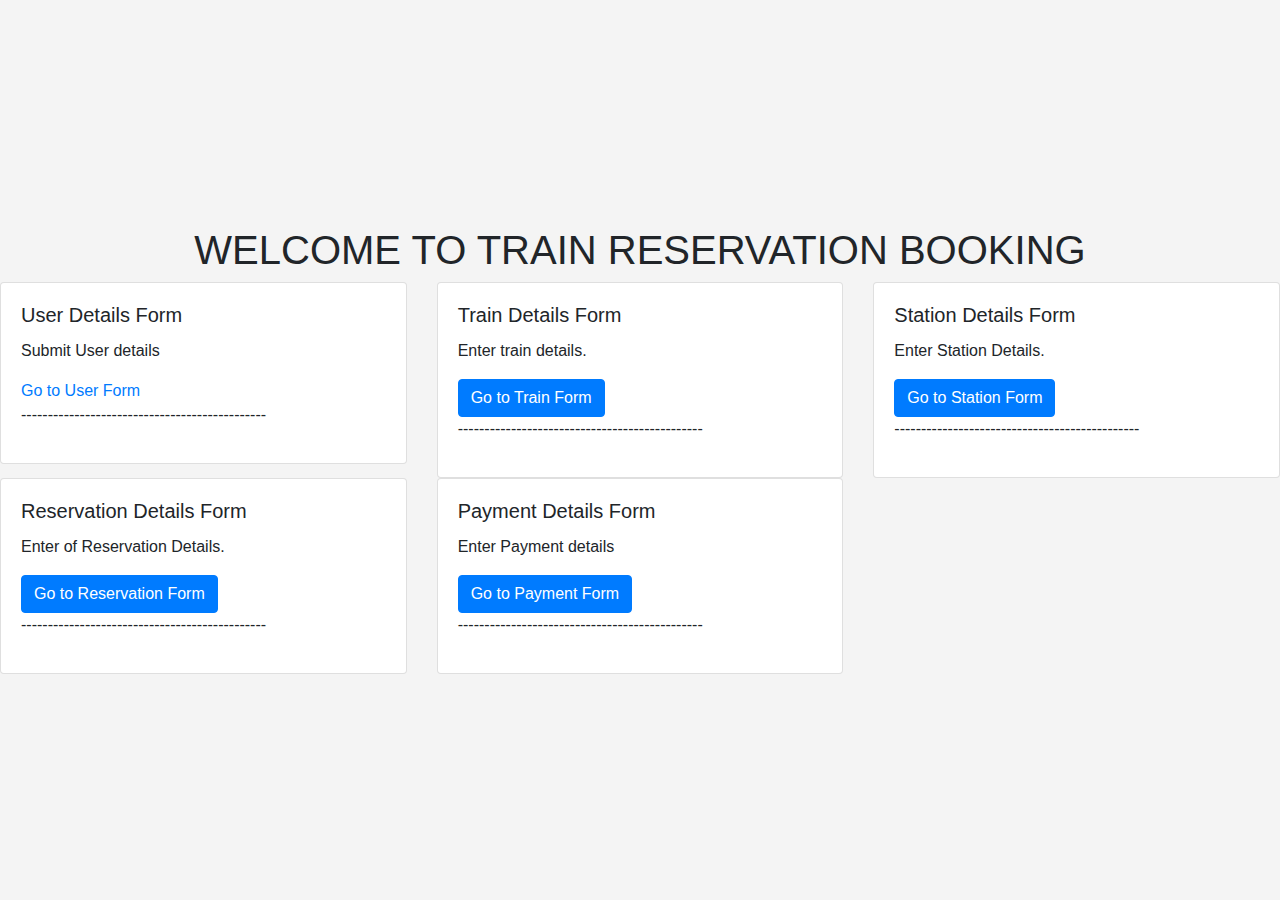
==== src/main/java/webapp/index.html @ 91f5c8db "reservation servlet" ====
<!doctype html>
<html lang="en">
<head>
    <meta charset="UTF-8">
    <meta name="viewport"
          content="width=device-width, user-scalable=no, initial-scale=1.0, maximum-scale=1.0, minimum-scale=1.0">
    <meta http-equiv="X-UA-Compatible" content="ie=edge">
    <title>Index Page Reservation</title>
    <link rel="stylesheet" href="https://stackpath.bootstrapcdn.com/bootstrap/4.5.2/css/bootstrap.min.css">
    <link rel="stylesheet" type="text/css" href="styles.css">

</head>
<body>

<div>
    <h1 class="text-center">WELCOME TO TRAIN RESERVATION BOOKING</h1>
    <div class="row">
        <div class="col-md-4">
            <div class="card">
                <div class="card-body">
                    <h5 class="card-title">User Details Form</h5>
                    <p class="card-text">Submit User details </p>
                    <a href="user.html " class=" ">Go to User Form</a>
                    <p>----------------------------------------------</p>
                </div>
            </div>
        </div>
        <div class="col-md-4">
            <div class="card">
                <div class="card-body">
                    <h5 class="card-title">Train Details Form</h5>
                    <p class="card-text">Enter train details.</p>
                    <a href="train.html" class="btn btn-primary">Go to Train Form</a>
                    <p>----------------------------------------------</p>
                </div>
            </div>
        </div>
        <div class="col-md-4">
            <div class="card">
                <div class="card-body">
                    <h5 class="card-title">Station Details Form</h5>
                    <p class="card-text">Enter Station Details.</p>
                    <a href="station.html" class="btn btn-primary">Go to Station Form</a>
                    <p>----------------------------------------------</p>
                </div>
            </div>
        </div>
        <div class="col-md-4">
            <div class="card">
                <div class="card-body">
                    <h5 class="card-title">Reservation Details Form</h5>
                    <p class="card-text">Enter of Reservation Details.</p>
                    <a href="reservation.html" class="btn btn-primary">Go to Reservation Form</a>
                    <p>----------------------------------------------</p>
                </div>
            </div>
        </div>
        <div class="col-md-4">
            <div class="card">
                <div class="card-body">
                    <h5 class="card-title">Payment Details Form</h5>
                    <p class="card-text">Enter Payment details</p>
                    <a href="payment.html" class="btn btn-primary">Go to Payment Form</a>
                    <p>----------------------------------------------</p>
                </div>
            </div>
        </div>
    </div>

</body>
</html>
---- src/main/java/webapp/styles.css ----
body {
   font-family: Arial, sans-serif;
       background-color: #f4f4f4;
       background-image: url(''); /* Replace with your image URL */
       background-size: cover; /* Optional: Scale the background image to be as large as possible */
       margin: 0;
       padding: 0;
       display: flex;
       justify-content: center;
       align-items: center;
       height: 100vh;
}

.form-container {
    background-color: #ffffff;
    border-radius: 12px;
    box-shadow: 0 10px 20px rgba(0, 0, 0, 0.08);
    overflow: hidden;
    width: 100%;
    max-width: 420px;
    animation: fadeIn 0.8s ease-out;
}

.form-header {
    background-color: #4a90e2;
    color: white;
    padding: 20px;
    text-align: center;
    animation: slideIn 0.5s ease-out;
}

.form-header h2 {
    margin: 0;
    font-size: 24px;
    font-weight: 600;
    animation: bounce 1s ease infinite;
}

.form-body {
    padding: 30px;
}

.form-group {
    margin-bottom: 25px;
    position: relative;
    animation: fadeIn 0.5s ease-out;
    animation-fill-mode: both;
}

.form-group:nth-child(1) { animation-delay: 0.1s; }
.form-group:nth-child(2) { animation-delay: 0.2s; }
.form-group:nth-child(3) { animation-delay: 0.3s; }
.form-group:nth-child(4) { animation-delay: 0.4s; }

.form-group label {
    display: block;
    margin-bottom: 8px;
    font-size: 14px;
    color: #555;
    transition: all 0.3s ease;
}

.form-group input,
.form-group textarea {
    width: 100%;
    padding: 12px;
    border: none;
    border-bottom: 2px solid #ddd;
    background-color: transparent;
    font-size: 16px;
    transition: all 0.3s ease;
}

.form-group input:focus,
.form-group textarea:focus {
    border-bottom-color: #4a90e2;
    outline: none;
}

.form-group input:focus + label,
.form-group textarea:focus + label {
    color: #4a90e2;
    font-size: 12px;
    transform: translateY(-20px);
}

.form-group input[type="submit"] {
    background-color: #4a90e2;
    color: white;
    border: none;
    border-radius: 25px;
    cursor: pointer;
    padding: 12px 20px;
    font-size: 16px;
    font-weight: 600;
    transition: background-color 0.3s ease, transform 0.3s ease;
    width: 100%;
    margin-top: 10px;
}

.form-group input[type="submit"]:hover {
    background-color: #3a7bc8;
    animation: pulse 0.5s infinite;
}

.form-group input[type="submit"]:active {
    transform: scale(0.95);
}

.form-group input:not(:placeholder-shown) + label,
.form-group textarea:not(:placeholder-shown) + label {
    font-size: 12px;
    transform: translateY(-20px);
}

.form-group input:invalid,
.form-group textarea:invalid {
    animation: shake 0.5s ease-in-out;
}

.form-group input:focus::placeholder,
.form-group textarea:focus::placeholder {
    animation: fadeIn 0.3s ease-out;
}

.form-group input[type="checkbox"] {
    animation: rotate 0.5s linear;
}

@media (max-width: 480px) {
    .form-container {
        border-radius: 0;
    }

    .form-body {
        padding: 20px;
    }
}

@keyframes fadeIn {
    from { opacity: 0; transform: translateY(20px); }
    to { opacity: 1; transform: translateY(0); }
}

@keyframes shake {
    0%, 100% { transform: translateX(0); }
    10%, 30%, 50%, 70%, 90% { transform: translateX(-5px); }
    20%, 40%, 60%, 80% { transform: translateX(5px); }
}

@keyframes pulse {
    0% { transform: scale(1); }
    50% { transform: scale(1.05); }
    100% { transform: scale(1); }
}

@keyframes slideIn {
    from { transform: translateX(-100%); opacity: 0; }
    to { transform: translateX(0); opacity: 1; }
}

@keyframes rotate {
    from { transform: rotate(0deg); }
    to { transform: rotate(360deg); }
}

@keyframes bounce {
    0%, 20%, 50%, 80%, 100% { transform: translateY(0); }
    40% { transform: translateY(-10px); }
    60% { transform: translateY(-5px); }
}

body {
    font-family: Arial, sans-serif;
    background-color: #f4f4f4;
    margin: 0;
    padding: 0;
    display: flex;
    justify-content: center;
    align-items: center;
    height: 100vh;
}

.form-container {
    background-color: #fff;
    padding: 20px;
    border-radius: 8px;
    box-shadow: 0 0 10px rgba(0, 0, 0, 0.1);
    width: 300px;
}

.form-container h2 {
    margin-bottom: 20px;
}

.form-container label {
    display: block;
    margin-bottom: 8px;
}

.form-container input, .form-container textarea {
    width: 100%;
    padding: 8px;
    margin-bottom: 12px;
    border: 1px solid #ccc;
    border-radius: 4px;
}

.form-container input[type="submit"] {
    background-color: #4CAF50;
    color: white;
    border: none;
    cursor: pointer;
    padding: 10px;
}

.form-container input[type="submit"]:hover {
    background-color: #45a049;
}
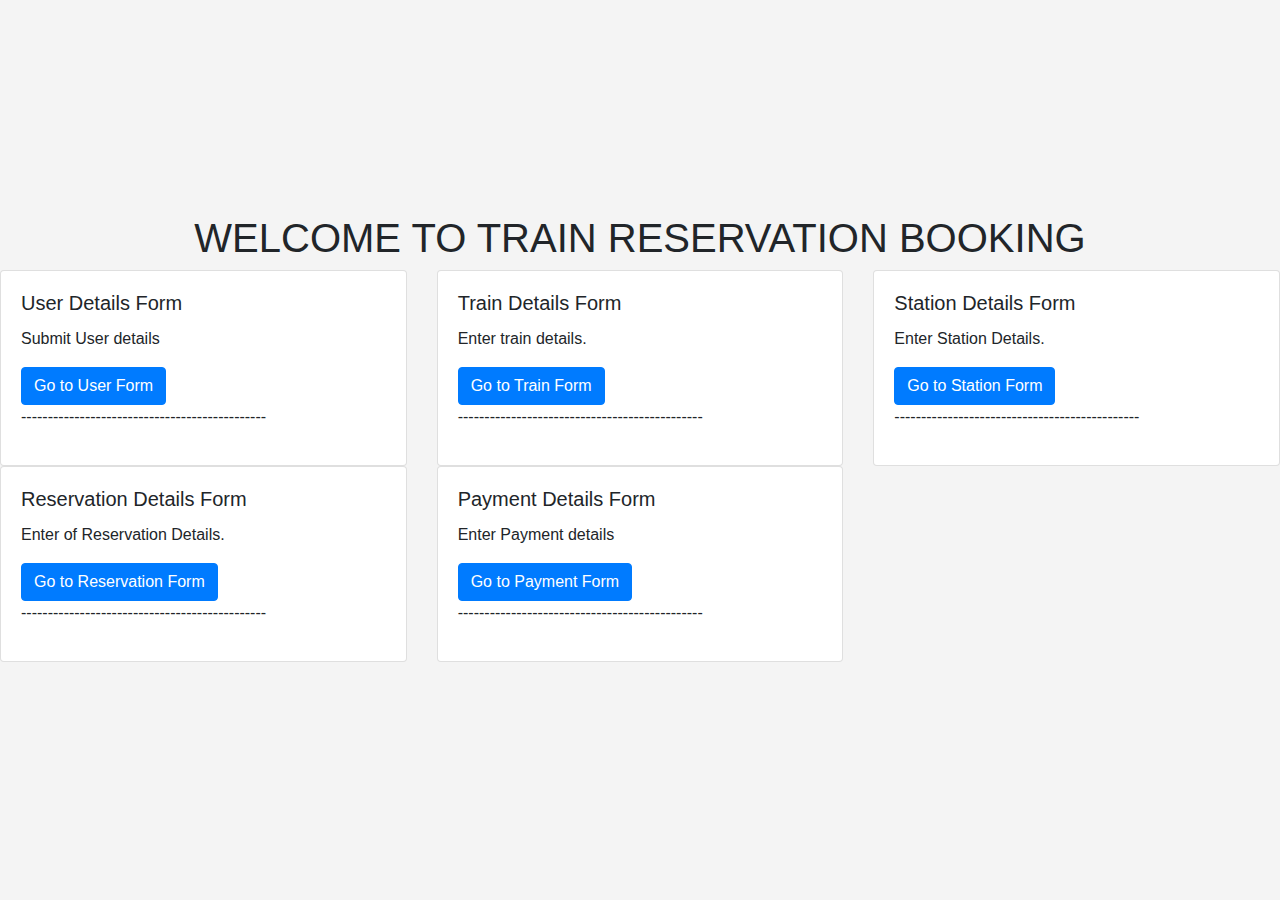
==== commit d8833bad: "jsp servlet" ====
--- a/src/main/java/webapp/index.html
+++ b/src/main/java/webapp/index.html
@@ -20,11 +20,12 @@
                 <div class="card-body">
                     <h5 class="card-title">User Details Form</h5>
                     <p class="card-text">Submit User details </p>
-                    <a href="user.html " class=" ">Go to User Form</a>
+                    <a href="user.html " class="btn btn-primary ">Go to User Form</a>
                     <p>----------------------------------------------</p>
                 </div>
             </div>
         </div>
+        <br>
         <div class="col-md-4">
             <div class="card">
                 <div class="card-body">
@@ -35,6 +36,7 @@
                 </div>
             </div>
         </div>
+        <br>
         <div class="col-md-4">
             <div class="card">
                 <div class="card-body">
@@ -45,6 +47,7 @@
                 </div>
             </div>
         </div>
+        <br>
         <div class="col-md-4">
             <div class="card">
                 <div class="card-body">
@@ -55,6 +58,7 @@
                 </div>
             </div>
         </div>
+        <br>
         <div class="col-md-4">
             <div class="card">
                 <div class="card-body">
@@ -66,6 +70,7 @@
             </div>
         </div>
     </div>
+    <br>
 
 </body>
 </html>